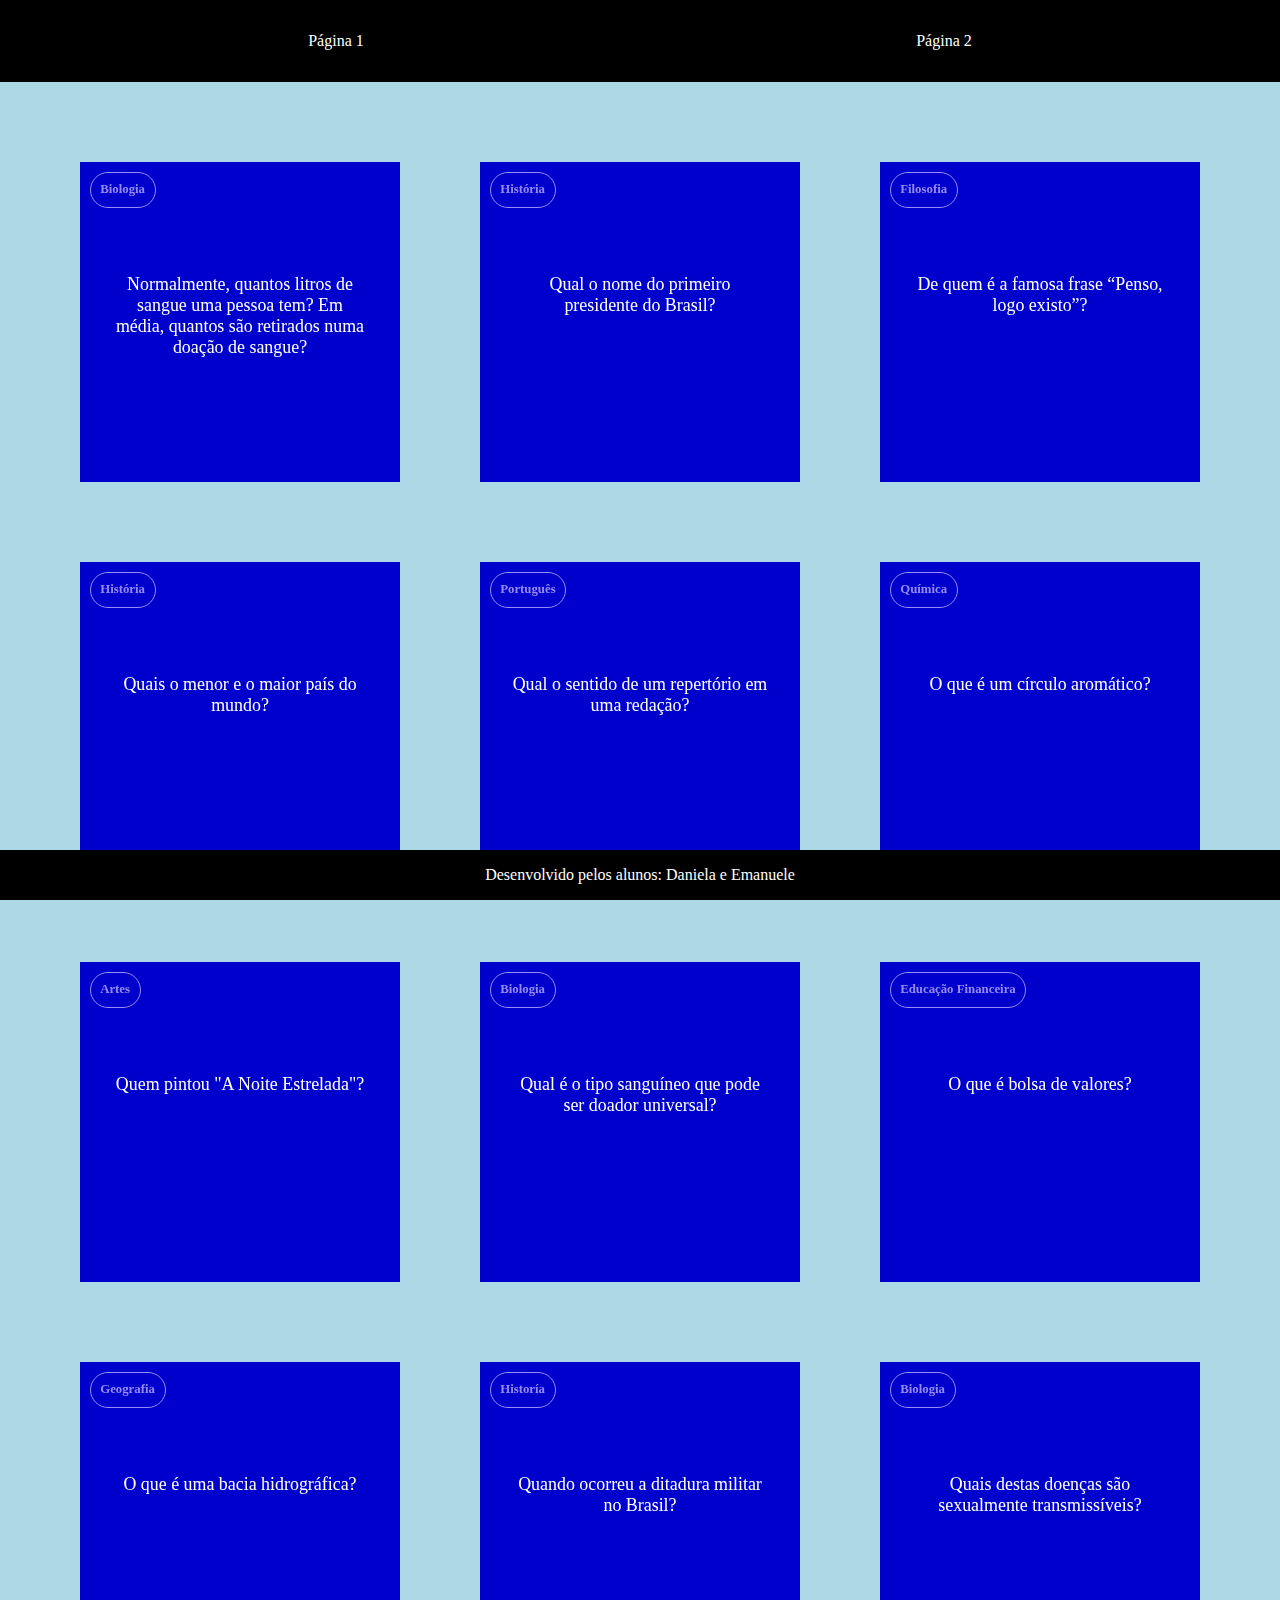
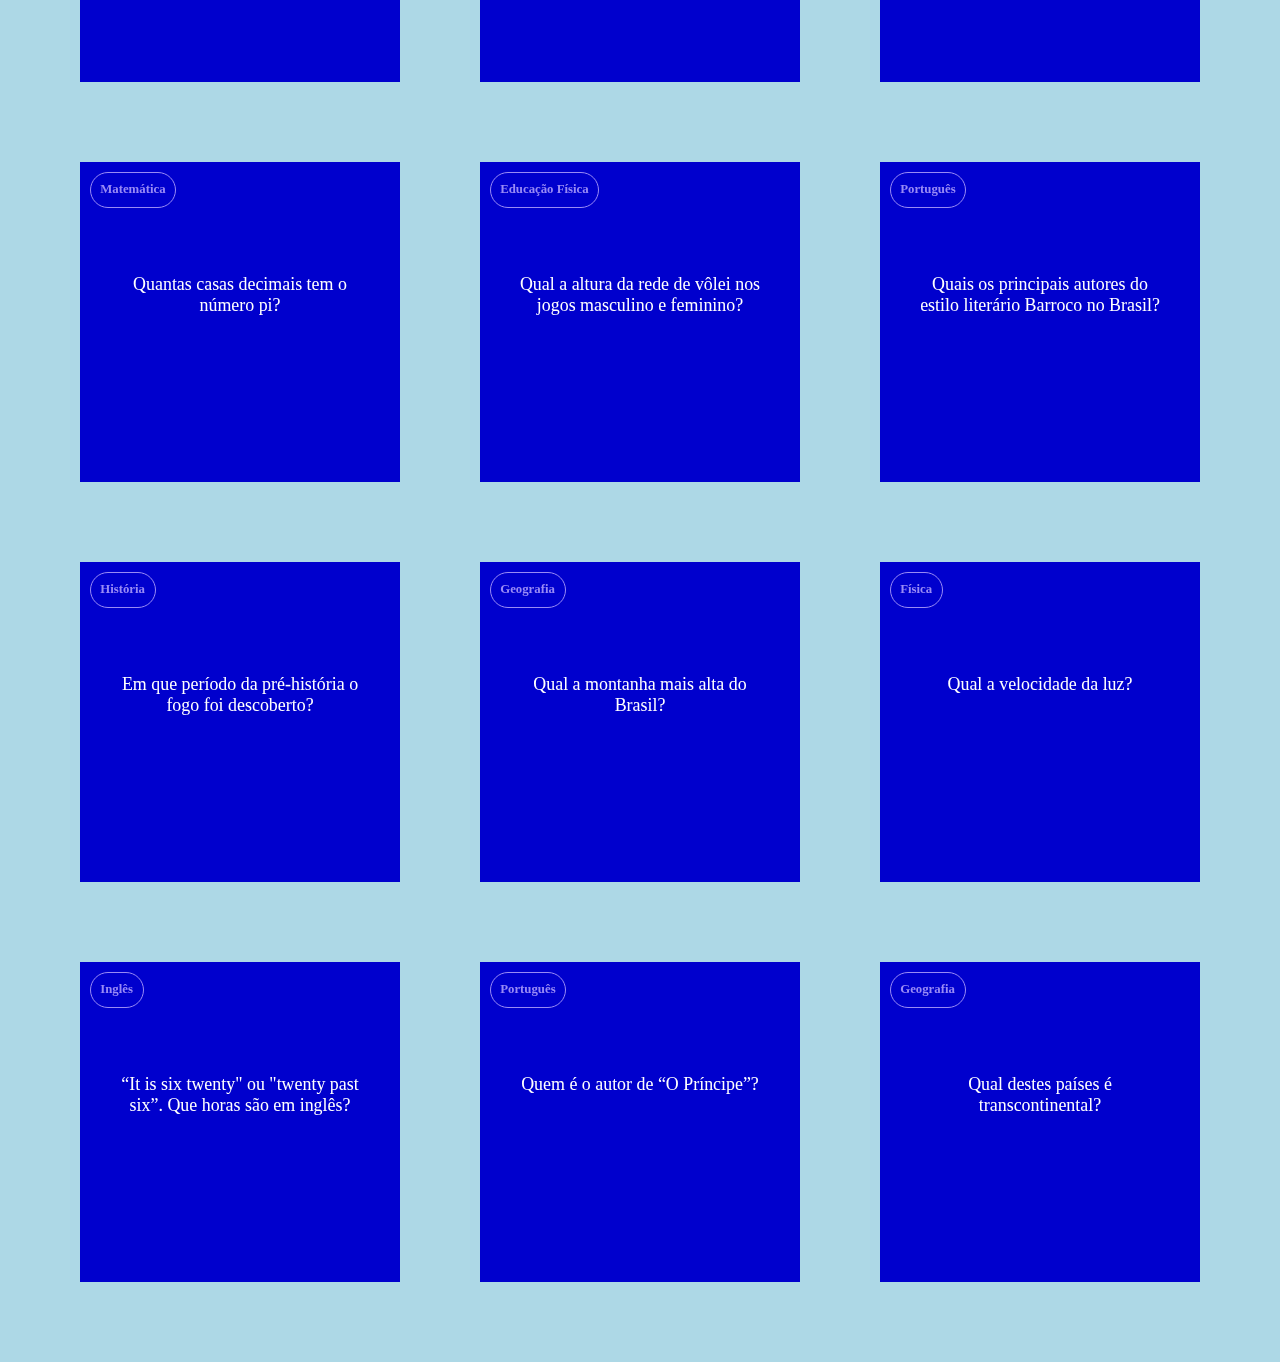
==== pagina2.html @ 7c6c91a3 "ZA" ====
<!DOCTYPE html>
<html lang="en">
<head>
    <meta charset="UTF-8">
    <meta name="viewport" content="width=>, initial-scale=1.0">
    <title>Document</title>
    <link rel="stylesheet" href="style.css">
</head>
<body>
    <header>
        <a href="index.html">Página 1</a>
        <a href="pagina2.html">Página 2</a>

    </header>
    <section id="container">


    </section>
    <footer>
        <p>Desenvolvido pelos alunos: Daniela e Emanuele</p>


    </footer>
    <script src="main.js"></script>
    <script src="perguntas.js"></script>
</body>
</html>
---- style.css ----
:root{
    --fundo: #ADD8E6;
--frente-cartao: #0000CD;
--verso-cartao: #0000CD;
--destaque: #998bf5;
--preto: #000000;
--branco: #ffffff;
}

body{
    background-color: var(--fundo);
    margin: 0;
}

header{
    background-color: var(--preto);
    display: flex;
    justify-content: space-around;
    padding: 2rem;


}

header a{
    color: var(--branco);
    text-decoration: none;
}

footer{
    background-color: var(--preto);
    position: fixed;
    bottom: 0;
    color: var(--branco);
    width: 100%;
    text-align: center;

}

#container{
padding: 4rem;
display: flex;
gap: 3rem;
flex-wrap: wrap;

}

.cartao{
    flex-grow: 1;
    flex-basis: calc(33% - 6rem);
    height: 20rem;
    margin: 1rem;
}

.conteudo-cartao{
    background-color: var(--frente-cartao);
    height: 100%;
    text-align: center;
    color: #ffffff;
    transform-style: preserve-3d;
    transition: transform 300ms ease-in-out;
}

.conteudo-cartao h3{
    position: absolute;
    text-align: left;
    color: var(--destaque);
    border: 1px solid var(--destaque);
    border-radius: 6rem;
    padding: 0.6rem;
    margin: 0.6rem;
    font-size: 1VW;
    backface-visibility: hidden;

}

.conteudo-cartao P{
    margin-top: 5rem;
    padding: 2rem;
    font-size: 1.4vw;
}

.cartao.active .conteudo-cartao{
    transform: rotateY(180deg);



}

.pergunta-cartao,  .resposta-cartao{
    backface-visibility: hidden;
    position: absolute;
    height: 100%;
    width: 100%;
    }

    .resposta-cartao{
        transform: rotateY(180deg);
        background-color: var(--verso-cartao);
        color: var(--destaque);
        border: 2px solid var(--destaque);
        
    }
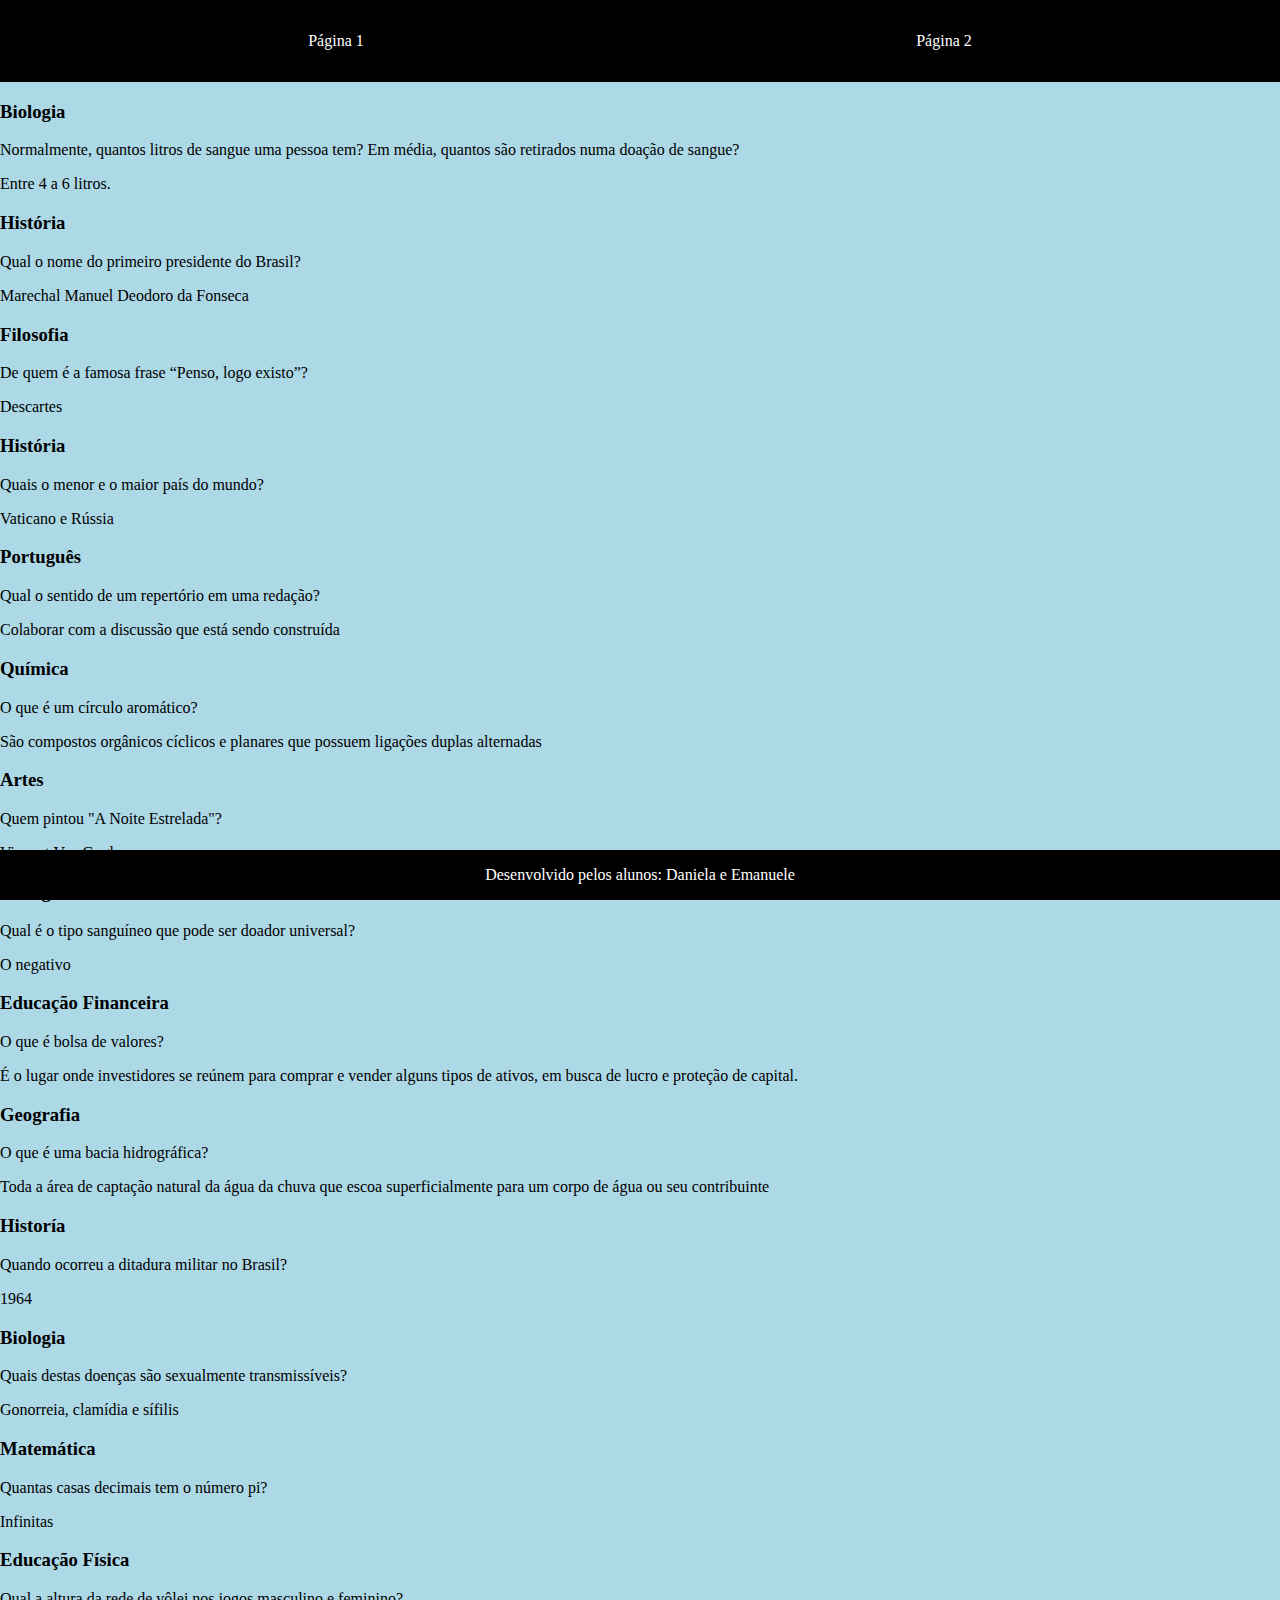
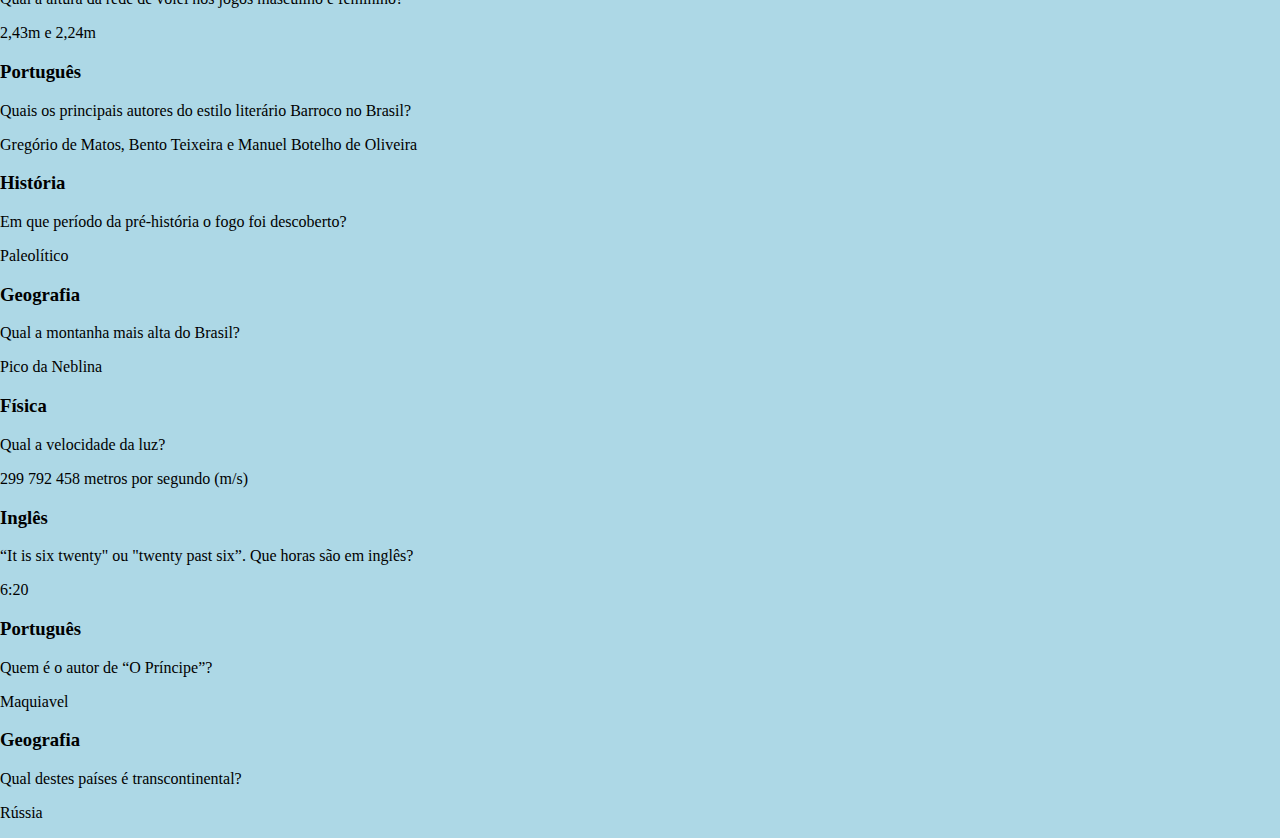
==== commit 04450427: "gy" ====
--- a/pagina2.html
+++ b/pagina2.html
@@ -4,7 +4,7 @@
     <meta charset="UTF-8">
     <meta name="viewport" content="width=>, initial-scale=1.0">
     <title>Document</title>
-    <link rel="stylesheet" href="style.css">
+    <link rel="stylesheet" href="pagina2.css">
 </head>
 <body>
     <header>
--- a/pagina2.css
+++ b/pagina2.css
@@ -0,0 +1,37 @@
+:root{
+    --fundo: #ADD8E6;
+--frente-cartao: #0000CD;
+--verso-cartao: #0000CD;
+--destaque: #998bf5;
+--preto: #000000;
+--branco: #ffffff;
+}
+
+body{
+    background-color: var(--fundo);
+    margin: 0;
+}
+
+header{
+    background-color: var(--preto);
+    display: flex;
+    justify-content: space-around;
+    padding: 2rem;
+
+
+}
+
+header a{
+    color: var(--branco);
+    text-decoration: none;
+}
+
+footer{
+    background-color: var(--preto);
+    position: fixed;
+    bottom: 0;
+    color: var(--branco);
+    width: 100%;
+    text-align: center;
+
+}